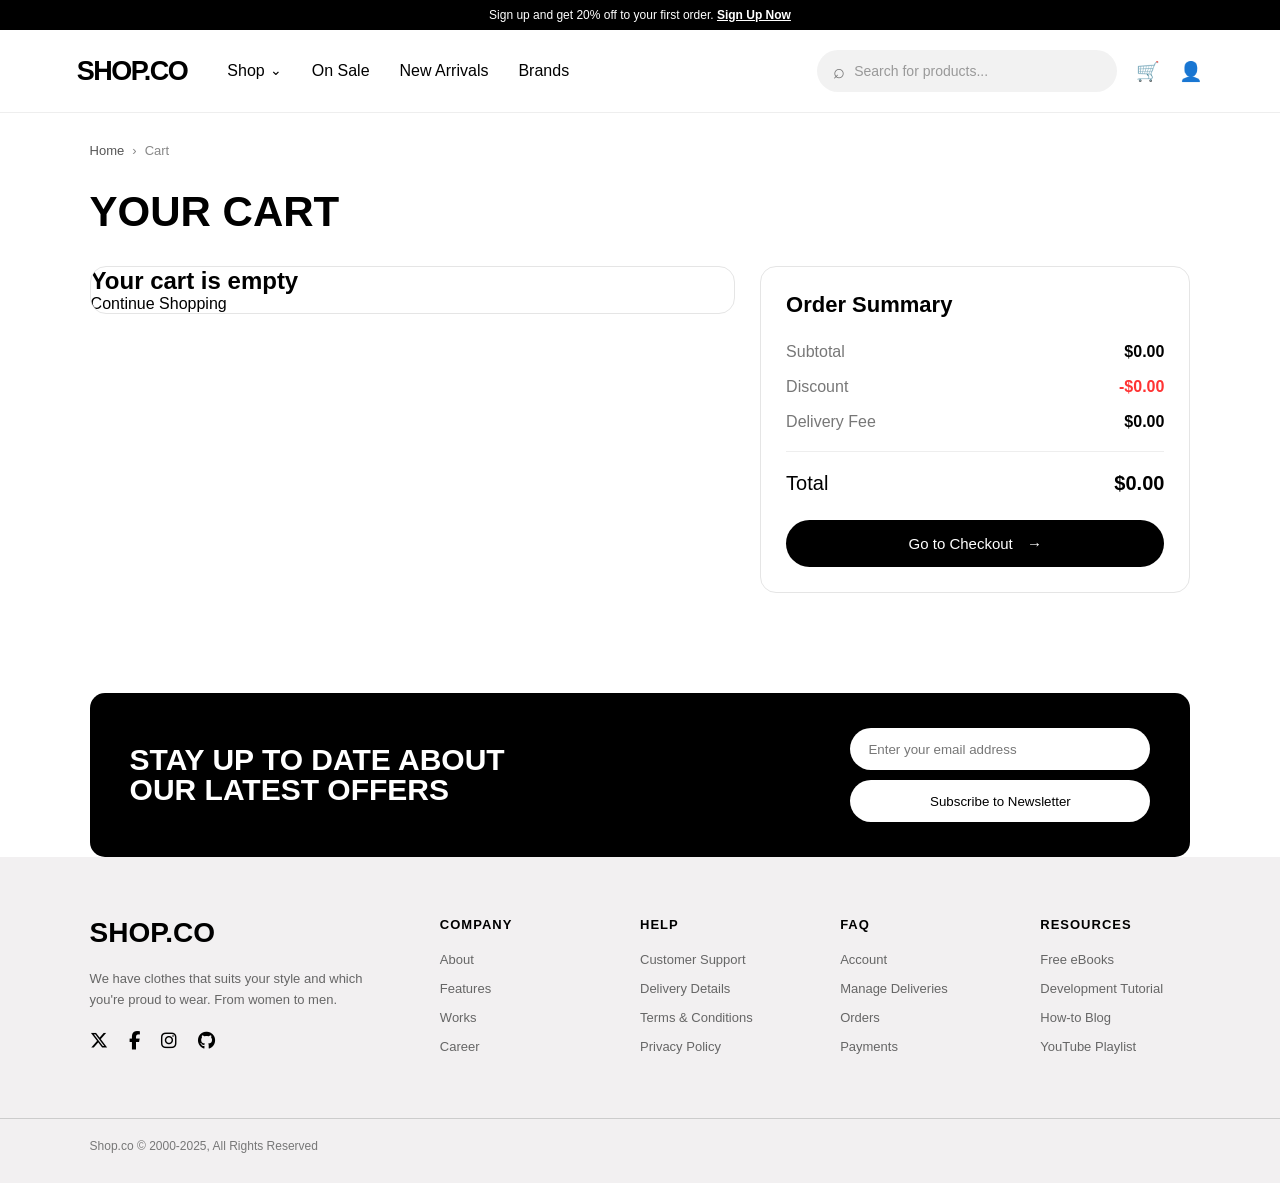
==== cart.html @ 35819efc "Initial commit" ====
<!DOCTYPE html>
<html lang="en">

<head>
    <meta charset="UTF-8">

    <meta
        name="viewport"
        content="width=device-width, initial-scale=1.0"
    >

    <title>Cart | SHOP.CO</title>

    <link
    rel="stylesheet"
    href="https://cdnjs.cloudflare.com/ajax/libs/font-awesome/6.5.2/css/all.min.css"
    >

    <link
        rel="stylesheet"
        href="css/style.css"
    >
</head>

<body>

    <!-- TOP ANNOUNCEMENT -->

    <div class="top-banner">
        Sign up and get 20% off to your first order.
        <a href="#">Sign Up Now</a>
    </div>

<!-- ================================
     NAVBAR
================================ -->

    <header class="navbar">

        <!-- LOGO -->
        <a href="index.html" class="logo">
            SHOP.CO
        </a>


        <!-- NAVIGATION -->
        <nav class="nav-links">

            <a href="#" class="shop-link">
                Shop
                <span class="dropdown-arrow">⌄</span>
            </a>

            <a href="#">
                On Sale
            </a>

            <a href="#new-arrivals">
                New Arrivals
            </a>

            <a href="#">
                Brands
            </a>

        </nav>


        <!-- RIGHT SIDE -->
        <div class="nav-actions">

            <!-- SEARCH -->
            <div class="search-box">

                <span class="search-icon">
                    ⌕
                </span>

                <input
                    type="text"
                    placeholder="Search for products..."
                >

            </div>


            <!-- CART -->
            <a
                href="cart.html"
                class="nav-icon"
                aria-label="Shopping Cart"
            >
                🛒
            </a>


            <!-- ACCOUNT -->
            <a
                href="#"
                class="nav-icon"
                aria-label="Account"
            >
                👤
            </a>

        </div>

    </header>

    <!-- MAIN CART -->

    <main class="cart-page">

        <!-- BREADCRUMB -->

        <div class="breadcrumb">
            <a href="index.html">Home</a>
            <span>›</span>
            <span>Cart</span>
        </div>


        <h1 class="cart-title">
            YOUR CART
        </h1>


        <div class="cart-layout">

            <!-- CART PRODUCTS -->

            <section
                id="cart-items"
                class="cart-items"
            >
            </section>


            <!-- ORDER SUMMARY -->

            <aside class="cart-summary">

                <h2>
                    Order Summary
                </h2>


                <div class="summary-row">

                    <span>
                        Subtotal
                    </span>

                    <strong id="subtotal">
                        $0
                    </strong>

                </div>


                <div class="summary-row discount-row">

                    <span>
                        Discount
                    </span>

                    <strong id="discount">
                        $0
                    </strong>

                </div>


                <div class="summary-row">

                    <span>
                        Delivery Fee
                    </span>

                    <strong id="delivery">
                        $15
                    </strong>

                </div>


                <hr>


                <div class="summary-total">

                    <span>
                        Total
                    </span>

                    <strong id="total">
                        $0
                    </strong>

                </div>


                


                <!-- CHECKOUT -->

                <button
                    id="checkout"
                    class="checkout-button"
                >
                    Go to Checkout
                    <span>→</span>
                </button>

            </aside>

        </div>

    </main>


    <!-- NEWSLETTER -->

    <section class="newsletter">

        <div class="newsletter-title">
            <h2>
                STAY UP TO DATE ABOUT
                <br>
                OUR LATEST OFFERS
            </h2>
        </div>


        <div class="newsletter-form">

            <input
                type="email"
                placeholder="Enter your email address"
            >

            <button>
                Subscribe to Newsletter
            </button>

        </div>

    </section>


    <!-- FOOTER -->

    <footer class="footer">

        <div class="footer-brand">

            <h2>
                SHOP.CO
            </h2>

            <p>
                We have clothes that suits your style
                and which you're proud to wear.
                From women to men.
            </p>

            <div class="social-icons">

                <a href="#" aria-label="Twitter">
                    <i class="fa-brands fa-x-twitter"></i>
                </a>

                <a href="#" aria-label="Facebook">
                    <i class="fa-brands fa-facebook-f"></i>
                </a>

                <a href="#" aria-label="Instagram">
                    <i class="fa-brands fa-instagram"></i>
                </a>

                <a href="#" aria-label="GitHub">
                    <i class="fa-brands fa-github"></i>
                </a>

            </div>

        </div>


        <div class="footer-column">

            <h3>
                COMPANY
            </h3>

            <a href="#">About</a>
            <a href="#">Features</a>
            <a href="#">Works</a>
            <a href="#">Career</a>

        </div>


        <div class="footer-column">

            <h3>
                HELP
            </h3>

            <a href="#">Customer Support</a>
            <a href="#">Delivery Details</a>
            <a href="#">Terms & Conditions</a>
            <a href="#">Privacy Policy</a>

        </div>


        <div class="footer-column">

            <h3>
                FAQ
            </h3>

            <a href="#">Account</a>
            <a href="#">Manage Deliveries</a>
            <a href="#">Orders</a>
            <a href="#">Payments</a>

        </div>


        <div class="footer-column">

            <h3>
                RESOURCES
            </h3>

            <a href="#">Free eBooks</a>
            <a href="#">Development Tutorial</a>
            <a href="#">How-to Blog</a>
            <a href="#">YouTube Playlist</a>

        </div>

    </footer>


    <div class="footer-bottom">

        <p>
            Shop.co © 2000-2025, All Rights Reserved
        </p>

    </div>


    <script src="js/cart.js"></script>

</body>

</html>
---- css/style.css ----
/* ========================================
   GLOBAL
======================================== */

* {
    margin: 0;
    padding: 0;
    box-sizing: border-box;
}

html {
    scroll-behavior: smooth;
}

body {
    font-family: Arial, Helvetica, sans-serif;
    color: #000;
    background: #fff;
}

a {
    color: inherit;
    text-decoration: none;
}

button,
input {
    font-family: inherit;
}

button {
    cursor: pointer;
}

img {
    max-width: 100%;
    display: block;
}


/* ========================================
   TOP BANNER
======================================== */

.top-banner {
    background: #000;
    color: #fff;
    text-align: center;
    padding: 8px 15px;
    font-size: 12px;
}

.top-banner a {
    color: #fff;
    text-decoration: underline;
    font-weight: bold;
}


/* ========================================
   NAVBAR
   Shared across all pages
======================================== */

.navbar {
    width: 100%;

    display: flex;
    align-items: center;

    padding: 20px 6%;

    background: #fff;
    border-bottom: 1px solid #eee;

    gap: 40px;
}


/* ========================================
   LOGO
======================================== */

.logo {
    flex-shrink: 0;

    color: #000;

    font-size: 27px;
    font-weight: 900;

    letter-spacing: -1.5px;

    white-space: nowrap;
}


/* ========================================
   NAVIGATION LINKS
======================================== */

.nav-links {
    display: flex;
    align-items: center;

    gap: 30px;

    white-space: nowrap;
}

.nav-links a {
    display: flex;
    align-items: center;

    gap: 5px;

    color: #000;

    font-size: 16px;
    font-weight: 400;

    transition: opacity 0.2s ease;
}

.nav-links a:hover {
    opacity: 0.6;
}


/* ========================================
   SHOP DROPDOWN ARROW
======================================== */

.dropdown-arrow {
    font-size: 14px;
    line-height: 1;

    position: relative;
    top: -1px;
}


/* ========================================
   NAVBAR RIGHT SIDE
======================================== */

.nav-actions {
    margin-left: auto;

    display: flex;
    align-items: center;

    gap: 18px;
}


/* ========================================
   SEARCH
======================================== */

.search-box {
    width: 300px;
    height: 42px;

    display: flex;
    align-items: center;

    gap: 9px;

    padding: 0 16px;

    background: #f2f2f2;

    border-radius: 25px;
}

.search-icon {
    flex-shrink: 0;

    color: #777;

    font-size: 20px;
}

.search-box input {
    width: 100%;

    border: none;
    outline: none;

    background: transparent;

    color: #000;

    font-size: 14px;
}

.search-box input::placeholder {
    color: #999;
}


/* ========================================
   NAVBAR ICONS
======================================== */

.nav-icon {
    width: 25px;
    height: 25px;

    display: flex;
    align-items: center;
    justify-content: center;

    color: #000;

    font-size: 19px;

    transition: opacity 0.2s ease;
}

.nav-icon:hover {
    opacity: 0.6;
}


/* ========================================
   HERO
======================================== */

.hero {
    display: grid;
    grid-template-columns: 1fr 1fr;

    min-height: 600px;

    background: #f2f0f1;

    overflow: hidden;
}

.hero-content {
    display: flex;
    flex-direction: column;
    justify-content: center;

    padding: 60px 8%;
}

.hero-content h1 {
    font-size: 64px;
    line-height: 0.95;

    font-weight: 900;

    letter-spacing: -2px;

    margin-bottom: 25px;

    max-width: 650px;
}

.hero-content p {
    max-width: 500px;

    color: #666;

    line-height: 1.6;

    font-size: 15px;

    margin-bottom: 30px;
}

.hero-button {
    display: inline-flex;
    align-items: center;
    justify-content: center;

    width: 210px;
    height: 50px;

    background: #000;
    color: #fff;

    border-radius: 30px;

    font-size: 14px;
    font-weight: 600;

    transition: 0.2s;
}

.hero-button:hover {
    transform: translateY(-2px);
    opacity: 0.85;
}

.hero-stats {
    display: flex;

    gap: 40px;

    margin-top: 45px;
}

.stat {
    display: flex;
    flex-direction: column;

    gap: 5px;
}

.stat strong {
    font-size: 28px;
    font-weight: 700;
}

.stat span {
    color: #666;

    font-size: 12px;

    line-height: 1.3;
}

.hero-image {
    display: flex;
    align-items: flex-end;
    justify-content: center;

    height: 100%;
}

.hero-image img {
    width: 100%;
    height: 100%;

    object-fit: cover;
    object-position: center;
}


/* ========================================
   BRANDS
======================================== */

.brands {
    display: flex;
    align-items: center;
    justify-content: space-between;

    gap: 30px;

    padding: 25px 7%;

    background: #000;
    color: #fff;
}

.brands h3 {
    font-size: 25px;

    font-weight: 800;

    letter-spacing: -0.5px;

    white-space: nowrap;
}


/* ========================================
   PRODUCTS
======================================== */

.products-section {
    padding: 70px 7%;
}

.products-section h2 {
    text-align: center;

    font-size: 38px;

    font-weight: 900;

    margin-bottom: 40px;
}

.products-container {
    display: grid;

    grid-template-columns: repeat(4, 1fr);

    gap: 20px;
}

.product-card {
    position: relative;

    display: flex;
    flex-direction: column;

    gap: 9px;

    cursor: pointer;
}

.product-card img {
    width: 100%;

    aspect-ratio: 1 / 1.15;

    object-fit: cover;

    border-radius: 12px;

    background: #f2f2f2;

    transition: transform 0.3s ease;
}

.product-card:hover img {
    transform: scale(1.03);
}

.product-card h3 {
    font-size: 16px;

    font-weight: 700;

    margin-top: 4px;

    line-height: 1.3;
}

.product-card p {
    color: #666;

    font-size: 13px;
}

.product-price {
    font-size: 17px;

    font-weight: 700;
}

.product-rating {
    color: #f5b301;

    font-size: 13px;
}

.rating {
    display: flex;
    align-items: center;

    gap: 6px;

    color: #ffc633;

    font-size: 14px;
}

.rating span {
    color: #555;

    font-size: 12px;
}

.price-container {
    display: flex;
    align-items: center;

    gap: 8px;

    margin-top: 2px;
}

.price {
    font-size: 20px;

    font-weight: 700;
}

.original-price {
    color: #999;

    font-size: 18px;

    font-weight: 500;

    text-decoration: line-through;
}

.discount {
    display: inline-flex;
    align-items: center;
    justify-content: center;

    padding: 5px 10px;

    border-radius: 20px;

    background: #ffe5e5;

    color: #ff3333;

    font-size: 11px;

    font-weight: 500;

    white-space: nowrap;
}


/* ========================================
   VIEW ALL
======================================== */

.view-all-button {
    display: block;

    width: fit-content;

    margin: 40px auto 0;

    padding: 13px 45px;

    border: 1px solid #ddd;

    border-radius: 30px;

    background: #fff;

    color: #000;

    transition: 0.2s;
}

.view-all-button:hover {
    background: #000;
    color: #fff;
}


/* ========================================
   DRESS STYLE
======================================== */

.dress-style-section {
    margin: 20px 7% 70px;

    padding: 60px 6%;

    background: #f2f0f1;

    border-radius: 20px;
}

.dress-style-section h2 {
    text-align: center;

    font-size: 38px;

    font-weight: 900;

    margin-bottom: 40px;
}

.dress-style-grid {
    display: grid;

    grid-template-columns: 1fr 1.5fr;

    grid-template-rows: 220px 220px;

    gap: 20px;
}

.dress-card {
    position: relative;

    overflow: hidden;

    border-radius: 15px;

    background: #fff;
}

.dress-card h3 {
    position: absolute;

    top: 25px;
    left: 30px;

    z-index: 2;

    font-size: 25px;

    font-weight: 700;
}

.dress-placeholder {
    width: 100%;
    height: 100%;

    display: flex;
    align-items: center;
    justify-content: center;

    background: #ddd;

    color: #888;

    font-size: 12px;

    letter-spacing: 2px;
}

.dress-card:nth-child(1) {
    grid-column: 1;
    grid-row: 1;
}

.dress-card:nth-child(2) {
    grid-column: 2;
    grid-row: 1;
}

.dress-card:nth-child(3) {
    grid-column: 2;
    grid-row: 2;
}

.dress-card:nth-child(4) {
    grid-column: 1;
    grid-row: 2;
}


/* ========================================
   REVIEWS
======================================== */

.reviews-section {
    padding: 60px 7%;
}

.reviews-section h2 {
    font-size: 38px;

    font-weight: 900;

    margin-bottom: 35px;
}

.reviews-container {
    display: grid;

    grid-template-columns: repeat(3, 1fr);

    gap: 20px;
}

.review-card {
    min-height: 220px;

    padding: 28px;

    border: 1px solid #ddd;

    border-radius: 16px;

    background: #fff;

    display: flex;
    flex-direction: column;
}

.review-stars {
    color: #ffc633;

    font-size: 17px;

    letter-spacing: 2px;

    margin-bottom: 18px;
}

.review-card h3 {
    font-size: 16px;

    font-weight: 700;

    margin-bottom: 12px;
}

.review-card p {
    color: #666;

    font-size: 14px;

    line-height: 1.6;
}


/* ========================================
   NEWSLETTER
======================================== */

.newsletter {
    margin: 30px 7% 0;

    padding: 35px 40px;

    display: flex;
    align-items: center;
    justify-content: space-between;

    gap: 30px;

    background: #000;
    color: #fff;

    border-radius: 15px;

    position: relative;

    z-index: 2;
}

.newsletter h2 {
    font-size: 30px;

    line-height: 1;

    font-weight: 900;

    max-width: 550px;
}

.newsletter-form {
    display: flex;
    flex-direction: column;

    gap: 10px;

    width: 300px;

    flex-shrink: 0;
}

.newsletter-form input {
    width: 100%;
    height: 42px;

    border: none;
    outline: none;

    border-radius: 25px;

    padding: 13px 18px;

    background: #fff;
    color: #000;
}

.newsletter-form input::placeholder {
    color: #777;
}

.newsletter-form button {
    width: 100%;
    height: 42px;

    border: none;

    border-radius: 25px;

    padding: 13px 18px;

    background: #fff;
    color: #000;

    transition: 0.2s;
}

.newsletter-form button:hover {
    background: #ddd;
}


/* ========================================
   FOOTER
======================================== */

.footer {
    display: grid;

    grid-template-columns: 2fr repeat(4, 1fr);

    gap: 50px;

    background: #f2f0f1;

    padding: 60px 7% 50px;

    margin-top: 0;
}


/* ========================================
   FOOTER BRAND
======================================== */

.footer-brand h2 {
    font-size: 28px;

    font-weight: 900;

    margin-bottom: 20px;
}

.footer-brand p {
    max-width: 280px;

    color: #666;

    font-size: 13px;

    line-height: 1.6;

    margin-bottom: 20px;
}


/* ========================================
   SOCIAL ICONS
======================================== */

.social-icons {
    font-size: 18px;

    letter-spacing: 8px;
}


/* ========================================
   FOOTER COLUMNS
======================================== */

.footer-column h3 {
    font-size: 13px;

    font-weight: 600;

    letter-spacing: 1px;

    margin-bottom: 20px;
}

.footer-column a {
    display: block;

    width: fit-content;

    margin-bottom: 14px;

    color: #666;

    font-size: 13px;

    transition: color 0.2s ease;
}

.footer-column a:hover {
    color: #000;
}


/* ========================================
   FOOTER BOTTOM
======================================== */

.footer-bottom {
    display: flex;
    align-items: center;
    justify-content: space-between;

    background: #f2f0f1;

    padding: 20px 7% 30px;

    border-top: 1px solid #ccc;
}

.footer-bottom p {
    color: #777;

    font-size: 12px;
}


/* ========================================
   CART PAGE
======================================== */

.cart-page {
    padding: 30px 7% 70px;
}

.breadcrumb {
    display: flex;
    align-items: center;

    gap: 8px;

    color: #888;

    font-size: 13px;

    margin-bottom: 30px;
}

.breadcrumb a {
    color: #555;
}

.cart-title {
    font-size: 42px;

    font-weight: 900;

    margin-bottom: 30px;
}

.cart-layout {
    display: grid;

    grid-template-columns: 1.5fr 1fr;

    gap: 25px;

    align-items: start;
}


/* ========================================
   CART ITEMS
======================================== */

.cart-items {
    display: flex;
    flex-direction: column;

    border: 1px solid #e5e5e5;

    border-radius: 16px;

    overflow: hidden;
}

.cart-item {
    display: flex;
    align-items: center;

    gap: 20px;

    padding: 20px;

    border-bottom: 1px solid #eee;
}

.cart-item:last-child {
    border-bottom: none;
}

.cart-item img {
    width: 125px;
    height: 140px;

    object-fit: cover;

    border-radius: 10px;

    background: #f2f2f2;
}

.cart-item-info {
    flex: 1;
}

.cart-item-info h3 {
    font-size: 16px;

    margin-bottom: 8px;
}

.cart-item-info p {
    color: #777;

    font-size: 12px;

    margin: 4px 0;
}

.cart-item-info strong {
    display: block;

    font-size: 18px;

    margin-top: 10px;
}


/* ========================================
   CART ACTIONS
======================================== */

.cart-item-actions {
    display: flex;
    flex-direction: column;

    align-items: flex-end;
    justify-content: space-between;

    height: 120px;
}

.cart-item-actions .quantity-controls {
    display: flex;
    align-items: center;

    gap: 14px;

    background: #f2f2f2;

    padding: 7px 12px;

    border-radius: 25px;
}

.cart-item-actions .quantity-controls button {
    border: none;

    background: transparent;

    font-size: 18px;

    width: 20px;
}

.remove-item {
    border: none;

    background: transparent;

    color: #ff3333;

    font-size: 16px;
}


/* ========================================
   ORDER SUMMARY
======================================== */

.cart-summary {
    border: 1px solid #e5e5e5;

    border-radius: 16px;

    padding: 25px;
}

.cart-summary h2 {
    font-size: 22px;

    margin-bottom: 25px;
}

.summary-row {
    display: flex;
    justify-content: space-between;
    align-items: center;

    margin: 17px 0;

    color: #777;
}

.summary-row strong {
    color: #000;
}

.discount-row strong {
    color: #ff3333;
}

.cart-summary hr {
    border: none;

    border-top: 1px solid #eee;

    margin: 20px 0;
}

.summary-total {
    display: flex;
    justify-content: space-between;

    font-size: 20px;

    margin-bottom: 25px;
}

.checkout-button {
    width: 100%;

    border: none;

    background: #000;
    color: #fff;

    padding: 15px;

    border-radius: 30px;

    font-size: 15px;
}

.checkout-button span {
    margin-left: 10px;
}


/* ========================================
   PRODUCT DETAILS PAGE
======================================== */

.product-page {
    padding: 30px 7% 70px;
}


/* ========================================
   PRODUCT LAYOUT
======================================== */

#product-details {
    display: grid;

    grid-template-columns: 1.1fr 1fr;

    gap: 50px;

    align-items: start;

    max-width: 1300px;

    margin: auto;
}


/* ========================================
   PRODUCT GALLERY
======================================== */

.product-gallery {
    display: grid;

    grid-template-columns: 90px 1fr;

    gap: 15px;
}

.thumbnail-container {
    display: flex;
    flex-direction: column;

    gap: 12px;
}

.product-thumbnail {
    width: 90px;
    height: 90px;

    object-fit: cover;

    border-radius: 10px;

    border: 1px solid #ddd;

    background: #f2f2f2;

    cursor: pointer;

    transition: 0.2s ease;
}

.product-thumbnail:hover {
    border-color: #000;
}

.product-thumbnail.active {
    border: 2px solid #000;
}

.main-product-image {
    width: 100%;
    height: 500px;

    overflow: hidden;

    border-radius: 15px;

    background: #f2f2f2;
}

.main-product-image img {
    width: 100%;
    height: 100%;

    object-fit: cover;
}


/* ========================================
   PRODUCT INFORMATION
======================================== */

.product-info h1 {
    font-size: 38px;

    line-height: 1.1;

    font-weight: 900;

    margin-bottom: 12px;
}

.product-info .product-rating {
    display: flex;
    align-items: center;

    gap: 8px;

    margin-bottom: 15px;

    color: #555;

    font-size: 14px;
}

.product-info .product-rating .stars {
    color: #ffc633;

    letter-spacing: 2px;
}


/* ========================================
   PRODUCT PRICE
======================================== */

.product-price-container {
    display: flex;
    align-items: center;

    gap: 10px;

    margin-bottom: 20px;
}

.product-price-container .product-price {
    font-size: 28px;

    font-weight: 700;

    margin: 0;
}

.product-price-container .original-price {
    color: #999;

    font-size: 22px;

    font-weight: 500;

    text-decoration: line-through;
}

.product-price-container .discount {
    display: inline-flex;
    align-items: center;
    justify-content: center;

    padding: 5px 10px;

    border-radius: 20px;

    background: #ffe5e5;

    color: #ff3333;

    font-size: 11px;

    font-weight: 500;
}


/* ========================================
   PRODUCT DESCRIPTION
======================================== */

.product-info .product-description {
    color: #666;

    font-size: 14px;

    line-height: 1.6;

    padding-bottom: 20px;

    margin-bottom: 0;

    border-bottom: 1px solid #ddd;
}


/* ========================================
   PRODUCT OPTIONS
======================================== */

.product-option {
    padding: 18px 0;

    margin-bottom: 0;

    border-bottom: 1px solid #ddd;
}

.product-option h3 {
    font-size: 14px;

    font-weight: 500;

    margin-bottom: 12px;
}


/* ========================================
   COLORS
======================================== */

.color-options {
    display: flex;

    gap: 10px;

    flex-wrap: wrap;
}

.color-button {
    width: 35px;
    height: 35px;

    border-radius: 50%;

    border: 2px solid transparent;

    cursor: pointer;

    transition: 0.2s ease;
}

.color-button:hover {
    transform: scale(1.05);
}

.color-button.selected {
    outline: 2px solid #000;

    outline-offset: 3px;

    border: 2px solid #fff;
}


/* ========================================
   SIZES
======================================== */

.size-options {
    display: flex;

    gap: 10px;

    flex-wrap: wrap;
}

.size-button {
    min-width: 60px;

    padding: 11px 18px;

    border: none;

    border-radius: 25px;

    background: #f2f2f2;

    color: #555;

    cursor: pointer;

    font-size: 13px;

    transition: 0.2s ease;
}

.size-button:hover {
    background: #ddd;
}

.size-button.selected {
    background: #000;

    color: #fff;

    border-color: #000;
}


/* ========================================
   PRODUCT ACTIONS
======================================== */

.product-actions {
    display: flex;
    align-items: center;

    gap: 15px;

    margin-top: 25px;
}

.product-actions .quantity-controls {
    display: flex;
    align-items: center;
    justify-content: space-between;

    width: 130px;
    height: 50px;

    padding: 0 15px;

    border-radius: 30px;

    background: #f2f2f2;

    gap: 0;
}

.product-actions .quantity-controls button {
    width: auto;
    height: auto;

    border: none;

    background: transparent;

    font-size: 20px;

    cursor: pointer;
}

.product-actions .quantity-controls span {
    font-size: 14px;

    font-weight: 600;
}

.product-actions .add-to-cart {
    flex: 1;

    width: auto;
    height: 50px;

    padding: 0;

    border: none;

    border-radius: 30px;

    background: #000;
    color: #fff;

    font-size: 14px;

    font-weight: 600;

    cursor: pointer;

    transition: 0.2s ease;
}

.product-actions .add-to-cart:hover {
    opacity: 0.85;

    transform: translateY(-1px);
}


/* ========================================
   PRODUCT TABS
======================================== */

.product-tabs {
    grid-column: 1 / -1;

    width: 100%;

    margin-top: 50px;
}

.tabs-header {
    display: grid;

    grid-template-columns: repeat(3, 1fr);

    border-bottom: 1px solid #ddd;
}

.tab-button {
    border: none;

    background: transparent;

    padding: 18px 10px;

    color: #777;

    font-size: 14px;

    cursor: pointer;

    position: relative;
}

.tab-button.active {
    color: #000;

    font-weight: 600;
}

.tab-button.active::after {
    content: "";

    position: absolute;

    bottom: -1px;
    left: 0;

    width: 100%;
    height: 2px;

    background: #000;
}

.tab-content {
    padding: 30px 0;
}

.tab-panel {
    display: none;
}

.tab-panel.active {
    display: block;
}


/* ========================================
   REVIEW SUMMARY
======================================== */

.review-summary {
    display: flex;
    align-items: center;

    gap: 25px;

    padding: 20px 0;
}

.review-rating {
    display: flex;
    align-items: baseline;
}

.big-rating {
    font-size: 48px;

    font-weight: 800;

    color: #000;
}

.out-of {
    color: #777;

    font-size: 18px;

    margin-left: 3px;
}

.review-summary .review-stars {
    color: #ffc633;

    font-size: 22px;

    letter-spacing: 3px;
}

.review-summary p {
    margin: 0;

    color: #777;

    font-size: 13px;
}


/* ========================================
   FAQ
======================================== */

.faq-item {
    padding: 20px 0;

    border-bottom: 1px solid #eee;
}

.faq-item:first-of-type {
    border-top: 1px solid #eee;
}

.faq-item h3 {
    font-size: 16px;

    font-weight: 600;

    margin-bottom: 10px;
}

.faq-item p {
    color: #666;

    font-size: 14px;

    line-height: 1.6;

    margin: 0;
}


/* ========================================
   RELATED PRODUCTS
======================================== */

.related-products {
    grid-column: 1 / -1;

    margin-top: 60px;

    padding-top: 50px;

    border-top: 1px solid #eee;
}

.related-products h2 {
    text-align: center;

    font-size: 36px;

    font-weight: 900;

    margin-bottom: 40px;
}

.related-products .products-container {
    display: grid;

    grid-template-columns: repeat(4, 1fr);

    gap: 20px;
}


/* ========================================
   PRODUCT ERROR
======================================== */

.product-not-found,
.product-error {
    grid-column: 1 / -1;

    text-align: center;

    padding: 80px 20px;
}

.product-not-found h2,
.product-error h2 {
    font-size: 28px;

    margin-bottom: 15px;
}

.product-not-found a,
.product-error a {
    display: inline-block;

    margin-top: 15px;

    padding: 12px 25px;

    border-radius: 25px;

    background: #000;

    color: #fff;

    font-size: 14px;
}


/* ========================================
   RESPONSIVE
======================================== */


/* ========================================
   TABLET
======================================== */

@media (max-width: 1000px) {

    /* NAVBAR */

    .navbar {
        gap: 20px;
    }

    .nav-links {
        gap: 18px;
    }

    .search-box {
        width: 220px;
    }


    /* HERO */

    .hero-content h1 {
        font-size: 48px;
    }


    /* PRODUCTS */

    .products-container,
    .related-products .products-container {
        grid-template-columns: repeat(2, 1fr);
    }


    /* FOOTER */

    .footer {
        grid-template-columns: 2fr repeat(2, 1fr);
    }


    /* NEWSLETTER */

    .newsletter {
        flex-direction: column;

        align-items: flex-start;
    }

    .newsletter-form {
        width: 100%;

        max-width: 400px;
    }
}


/* ========================================
   MOBILE
======================================== */

@media (max-width: 700px) {

    /* NAVBAR */

    .navbar {
        flex-wrap: wrap;

        padding: 15px 5%;
    }

    .nav-links {
        order: 3;

        width: 100%;

        justify-content: center;

        gap: 20px;
    }

    .nav-actions {
        margin-left: auto;
    }

    .search-box {
        display: none;
    }


    /* HERO */

    .hero {
        grid-template-columns: 1fr;
    }

    .hero-image {
        min-height: 400px;
    }

    .hero-content {
        padding: 50px 7%;
    }

    .hero-content h1 {
        font-size: 44px;
    }


    /* BRANDS */

    .brands {
        flex-wrap: wrap;

        justify-content: center;
    }


    /* PRODUCTS */

    .products-container,
    .related-products .products-container {
        grid-template-columns: 1fr 1fr;
    }


    /* CART */

    .cart-layout {
        grid-template-columns: 1fr;
    }


    /* PRODUCT */

    #product-details {
        grid-template-columns: 1fr;
    }

    .product-gallery {
        grid-template-columns: 70px 1fr;
    }

    .product-thumbnail {
        width: 70px;
        height: 70px;
    }

    .main-product-image {
        height: 450px;
    }


    /* FOOTER */

    .footer {
        grid-template-columns: 1fr 1fr;

        gap: 35px;
    }


    /* NEWSLETTER */

    .newsletter {
        margin-left: 5%;
        margin-right: 5%;

        padding: 30px;
    }

    .newsletter h2 {
        font-size: 25px;
    }


    /* FOOTER BOTTOM */

    .footer-bottom {
        flex-direction: column;

        align-items: flex-start;

        gap: 15px;
    }
}


/* ========================================
   SMALL MOBILE
======================================== */

@media (max-width: 500px) {

    /* PRODUCTS */

    .products-container,
    .related-products .products-container {
        grid-template-columns: 1fr;
    }


    /* HERO */

    .hero-content h1 {
        font-size: 38px;
    }

    .hero-stats {
        gap: 20px;
    }


    /* DRESS STYLE */

    .dress-style-grid {
        grid-template-columns: 1fr;

        grid-template-rows: repeat(4, 200px);
    }

    .dress-card:nth-child(1),
    .dress-card:nth-child(2),
    .dress-card:nth-child(3),
    .dress-card:nth-child(4) {
        grid-column: 1;
    }

    .dress-card:nth-child(1) {
        grid-row: 1;
    }

    .dress-card:nth-child(2) {
        grid-row: 2;
    }

    .dress-card:nth-child(3) {
        grid-row: 3;
    }

    .dress-card:nth-child(4) {
        grid-row: 4;
    }


    /* FOOTER */

    .footer {
        grid-template-columns: 1fr;
    }


    /* NEWSLETTER */

    .newsletter {
        margin-left: 4%;
        margin-right: 4%;
    }


    /* PRODUCT ACTIONS */

    .product-actions {
        flex-direction: column;

        align-items: stretch;
    }

    .product-actions .quantity-controls {
        width: 100%;
    }
}
/* ========================================
   DRESS STYLE SECTION
======================================== */

.dress-style-section {
    width: 90%;
    max-width: 1200px;
    margin: 80px auto;
    padding: 60px 48px;
    background-color: #f0f0f0;
    border-radius: 30px;
    box-sizing: border-box;
}


/* ========================================
   TITLE
======================================== */

.dress-style-section h2 {
    text-align: center;
    font-size: 36px;
    font-weight: 900;
    margin: 0 0 45px;
}


/* ========================================
   GRID
======================================== */

.dress-style-grid {
    display: grid;

    grid-template-columns: 1fr 1.7fr;

    grid-template-rows: 225px 225px;

    grid-template-areas:
        "casual formal"
        "party gym";

    gap: 16px;
}


/* ========================================
   CARDS
======================================== */

.dress-card {
    position: relative;

    display: block;

    overflow: hidden;

    border-radius: 18px;

    text-decoration: none;

    color: #000;

    background-color: #fff;
}


/* ========================================
   CARD POSITIONS
======================================== */

.dress-card:nth-child(1) {
    grid-area: casual;
}

.dress-card:nth-child(2) {
    grid-area: formal;
}

.dress-card:nth-child(3) {
    grid-area: party;
}

.dress-card:nth-child(4) {
    grid-area: gym;
}


/* ========================================
   IMAGES
======================================== */

.dress-card img {
    width: 100%;
    height: 100%;

    object-fit: cover;

    display: block;

    transition: transform 0.4s ease;
}


/* ========================================
   HOVER EFFECT
======================================== */

.dress-card:hover img {
    transform: scale(1.05);
}


/* ========================================
   TITLES
======================================== */

.dress-card h3 {
    position: absolute;

    top: 22px;
    left: 28px;

    margin: 0;

    font-size: 28px;
    font-weight: 700;

    z-index: 2;
}


/* ========================================
   CATEGORY PAGE
======================================== */

.category-page {
    padding: 40px 7%;
    min-height: 600px;
}


.category-title {
    font-size: 40px;
    font-weight: 800;
    text-transform: uppercase;
    margin: 30px 0 40px;
}


.category-products {
    display: grid;
    grid-template-columns: repeat(3, 1fr);
    gap: 30px;
}


.category-products .product-card {
    cursor: pointer;
}


.empty-category {
    grid-column: 1 / -1;
    text-align: center;
    padding: 80px 20px;
}


.empty-category h2 {
    font-size: 30px;
    margin-bottom: 15px;
}


.empty-category p {
    margin-bottom: 30px;
}


@media (max-width: 900px) {

    .category-products {
        grid-template-columns: repeat(2, 1fr);
    }

}


@media (max-width: 600px) {

    .category-products {
        grid-template-columns: 1fr;
    }

    .category-title {
        font-size: 30px;
    }

}
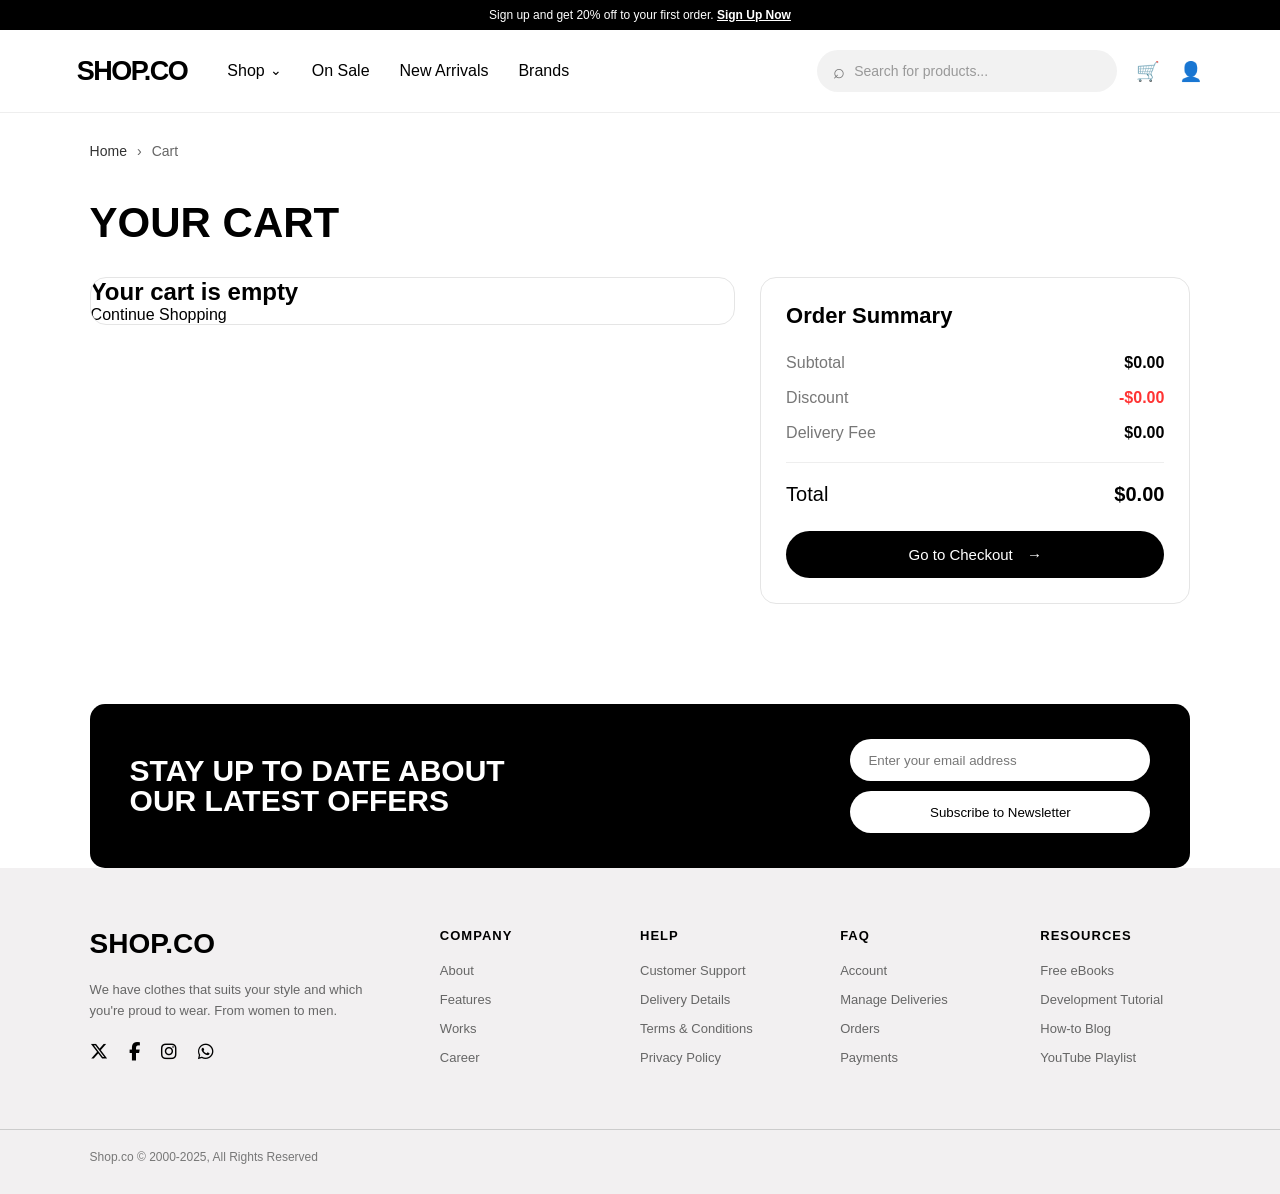
==== commit 6336473e: "add" ====
--- a/cart.html
+++ b/cart.html
@@ -28,7 +28,7 @@
 
     <div class="top-banner">
         Sign up and get 20% off to your first order.
-        <a href="#">Sign Up Now</a>
+        <a href="signup.html">Sign Up Now</a>
     </div>
 
 <!-- ================================
@@ -46,10 +46,49 @@
         <!-- NAVIGATION -->
         <nav class="nav-links">
 
-            <a href="#" class="shop-link">
-                Shop
-                <span class="dropdown-arrow">⌄</span>
-            </a>
+            <!-- SHOP DROPDOWN -->
+            <div class="shop-dropdown">
+
+                    <button
+                        type="button"
+                        class="shop-link"
+                        id="shop-dropdown-button"
+                    >
+                        Shop
+                        <span class="dropdown-arrow">⌄</span>
+                    </button>
+
+
+                    <div
+                        class="dropdown-menu"
+                        id="shop-dropdown-menu"
+                    >
+
+                        <a href="category.html?category=Casual">
+                            Casual
+                        </a>
+
+                        <a href="category.html?category=Formal">
+                            Formal
+                        </a>
+
+                        <a href="category.html?category=Party">
+                            Party
+                        </a>
+
+                        <a href="category.html?category=Gym">
+                            Gym
+                        </a>
+
+                        <div class="dropdown-divider"></div>
+
+                        <a href="products.html">
+                            View All Products
+                        </a>
+
+                    </div>
+
+            </div>
 
             <a href="#">
                 On Sale
@@ -96,7 +135,7 @@
 
             <!-- ACCOUNT -->
             <a
-                href="#"
+                href="signin.html"
                 class="nav-icon"
                 aria-label="Account"
             >
@@ -279,8 +318,8 @@
                     <i class="fa-brands fa-instagram"></i>
                 </a>
 
-                <a href="#" aria-label="GitHub">
-                    <i class="fa-brands fa-github"></i>
+                <a href="#" aria-label="WhatsApp">
+                    <i class="fa-brands fa-whatsapp"></i>
                 </a>
 
             </div>
--- a/css/style.css
+++ b/css/style.css
@@ -2216,4 +2216,791 @@
         font-size: 30px;
     }
 
+}
+
+/* ========================================
+   SHOP DROPDOWN
+======================================== */
+
+.shop-dropdown {
+    position: relative;
+    display: inline-block;
+}
+
+
+/* SHOP BUTTON */
+
+.shop-link {
+    background: none;
+    border: none;
+
+    font-family: inherit;
+    font-size: inherit;
+
+    color: #000;
+
+    cursor: pointer;
+
+    padding: 0;
+
+    display: flex;
+    align-items: center;
+    gap: 5px;
+}
+
+
+/* ARROW */
+
+.dropdown-arrow {
+    display: inline-block;
+
+    transition: transform 0.2s ease;
+}
+
+
+/* DROPDOWN */
+
+.dropdown-menu {
+    position: absolute;
+
+    top: calc(100% + 15px);
+    left: 50%;
+
+    width: 190px;
+
+    padding: 8px;
+
+    background: white;
+
+    border: 1px solid #e5e5e5;
+
+    border-radius: 12px;
+
+    box-shadow:
+        0 10px 30px rgba(0, 0, 0, 0.12);
+
+    z-index: 9999;
+
+    opacity: 0;
+    visibility: hidden;
+
+    transform:
+        translateX(-50%)
+        translateY(-10px);
+
+    transition:
+        opacity 0.2s ease,
+        transform 0.2s ease,
+        visibility 0.2s ease;
+}
+
+
+/* OPEN */
+
+.dropdown-menu.show {
+    opacity: 1;
+
+    visibility: visible;
+
+    transform:
+        translateX(-50%)
+        translateY(0);
+}
+
+
+/* LINKS */
+
+.dropdown-menu a {
+    display: block;
+
+    padding: 11px 14px;
+
+    color: #000;
+
+    text-decoration: none;
+
+    border-radius: 8px;
+
+    font-size: 15px;
+
+    transition:
+        background 0.2s ease;
+}
+
+
+.dropdown-menu a:hover {
+    background: #f2f2f2;
+}
+
+
+/* DIVIDER */
+
+.dropdown-divider {
+    height: 1px;
+
+    background: #e5e5e5;
+
+    margin: 6px 4px;
+}
+
+
+/* ROTATE ARROW */
+
+.shop-dropdown.open
+.dropdown-arrow {
+    transform: rotate(180deg);
+}
+
+
+/* ========================================
+   SIGN IN PAGE
+======================================== */
+
+.signin-page {
+
+    min-height: 650px;
+
+    display: flex;
+
+    justify-content: center;
+
+    align-items: center;
+
+    padding: 60px 20px;
+
+    background: #f7f7f7;
+
+}
+
+
+.signin-container {
+
+    width: 100%;
+
+    max-width: 450px;
+
+}
+
+
+.signin-card {
+
+    background: white;
+
+    padding: 40px;
+
+    border-radius: 20px;
+
+    box-shadow:
+        0 10px 30px rgba(0, 0, 0, 0.08);
+
+}
+
+
+.signin-card h1 {
+
+    font-size: 28px;
+
+    margin-bottom: 30px;
+
+    text-align: center;
+
+    font-weight: 700;
+
+}
+
+
+.signin-field {
+
+    margin-bottom: 20px;
+
+}
+
+
+.signin-field label {
+
+    display: block;
+
+    margin-bottom: 8px;
+
+    font-size: 14px;
+
+    font-weight: 600;
+
+}
+
+
+.signin-field input {
+
+    width: 100%;
+
+    padding: 13px 15px;
+
+    border: 1px solid #d0d0d0;
+
+    border-radius: 8px;
+
+    font-size: 15px;
+
+    outline: none;
+
+    box-sizing: border-box;
+
+}
+
+
+.signin-field input:focus {
+
+    border-color: #000;
+
+}
+
+
+.signin-options {
+
+    display: flex;
+
+    justify-content: space-between;
+
+    align-items: center;
+
+    margin-bottom: 25px;
+
+    font-size: 13px;
+
+}
+
+
+.remember-me {
+
+    display: flex;
+
+    align-items: center;
+
+    gap: 7px;
+
+}
+
+
+.signin-options a {
+
+    color: #000;
+
+    text-decoration: none;
+
+    font-weight: 600;
+
+}
+
+
+.signin-options a:hover {
+
+    text-decoration: underline;
+
+}
+
+
+.signin-button {
+
+    width: 100%;
+
+    padding: 14px;
+
+    border: none;
+
+    border-radius: 8px;
+
+    background: #000;
+
+    color: white;
+
+    font-size: 15px;
+
+    font-weight: 600;
+
+    cursor: pointer;
+
+}
+
+
+.signin-button:hover {
+
+    background: #333;
+
+}
+
+
+.signup-text {
+
+    text-align: center;
+
+    margin-top: 25px;
+
+    font-size: 14px;
+
+    color: #666;
+
+}
+
+
+.signup-text a {
+
+    color: #000;
+
+    font-weight: 600;
+
+    text-decoration: none;
+
+}
+
+
+.signup-text a:hover {
+
+    text-decoration: underline;
+
+}
+/* ========================================
+   AUTH / SIGN UP PAGE
+======================================== */
+
+.auth-page {
+    min-height: 70vh;
+
+    display: flex;
+    justify-content: center;
+    align-items: center;
+
+    padding: 60px 20px;
+
+    background-color: #f5f5f5;
+}
+
+
+/* ========================================
+   AUTH CONTAINER
+======================================== */
+
+.auth-container {
+    width: 100%;
+    max-width: 500px;
+}
+
+
+/* ========================================
+   AUTH CARD
+======================================== */
+
+.auth-card {
+    width: 100%;
+
+    box-sizing: border-box;
+
+    background-color: #ffffff;
+
+    padding: 40px;
+
+    border-radius: 16px;
+
+    box-shadow:
+        0 8px 25px rgba(0, 0, 0, 0.08);
+}
+
+
+/* ========================================
+   AUTH LOGO
+======================================== */
+
+.auth-logo {
+    text-align: center;
+
+    margin-bottom: 25px;
+}
+
+
+.auth-logo a {
+    color: #000000;
+
+    font-size: 28px;
+
+    font-weight: 800;
+
+    text-decoration: none;
+
+    letter-spacing: -1px;
+}
+
+
+/* ========================================
+   TITLE
+======================================== */
+
+.auth-card h1 {
+    margin: 0;
+
+    text-align: center;
+
+    font-size: 30px;
+
+    font-weight: 700;
+
+    color: #000000;
+}
+
+
+/* ========================================
+   SUBTITLE
+======================================== */
+
+.auth-subtitle {
+    margin: 10px 0 30px;
+
+    text-align: center;
+
+    font-size: 14px;
+
+    color: #777777;
+}
+
+
+/* ========================================
+   FORM
+======================================== */
+
+#signup-form {
+    display: flex;
+
+    flex-direction: column;
+
+    gap: 20px;
+}
+
+
+/* ========================================
+   FIELD
+======================================== */
+
+.auth-field {
+    display: flex;
+
+    flex-direction: column;
+
+    gap: 8px;
+}
+
+
+/* ========================================
+   LABEL
+======================================== */
+
+.auth-field label {
+    font-size: 14px;
+
+    font-weight: 600;
+
+    color: #222222;
+}
+
+
+/* ========================================
+   INPUT
+======================================== */
+
+.auth-field input {
+    width: 100%;
+
+    box-sizing: border-box;
+
+    padding: 14px 16px;
+
+    border: 1px solid #d6d6d6;
+
+    border-radius: 8px;
+
+    background-color: #f9f9f9;
+
+    color: #000000;
+
+    font-size: 15px;
+
+    outline: none;
+
+    transition: 0.2s ease;
+}
+
+
+/* INPUT PLACEHOLDER */
+
+.auth-field input::placeholder {
+    color: #999999;
+}
+
+
+/* INPUT FOCUS */
+
+.auth-field input:focus {
+    background-color: #ffffff;
+
+    border-color: #000000;
+
+    box-shadow:
+        0 0 0 2px rgba(0, 0, 0, 0.08);
+}
+
+
+/* ========================================
+   ERROR MESSAGE
+======================================== */
+
+.auth-error {
+    margin: -5px 0 0;
+
+    color: #e53935;
+
+    font-size: 14px;
+
+    text-align: center;
+}
+
+
+/* ========================================
+   SUCCESS MESSAGE
+======================================== */
+
+.auth-success {
+    margin: -5px 0 0;
+
+    color: #16803c;
+
+    font-size: 14px;
+
+    text-align: center;
+}
+
+
+/* ========================================
+   SIGN UP BUTTON
+======================================== */
+
+.auth-button {
+    width: 100%;
+
+    padding: 15px;
+
+    border: none;
+
+    border-radius: 8px;
+
+    background-color: #000000;
+
+    color: #ffffff;
+
+    font-size: 15px;
+
+    font-weight: 600;
+
+    cursor: pointer;
+
+    transition: 0.2s ease;
+}
+
+
+.auth-button:hover {
+    background-color: #333333;
+
+    transform: translateY(-1px);
+}
+
+
+.auth-button:active {
+    transform: translateY(0);
+}
+
+
+/* ========================================
+   SIGN IN LINK
+======================================== */
+
+.auth-switch {
+    margin: 25px 0 0;
+
+    text-align: center;
+
+    color: #777777;
+
+    font-size: 14px;
+}
+
+
+.auth-switch a {
+    color: #000000;
+
+    font-weight: 600;
+
+    text-decoration: none;
+}
+
+
+.auth-switch a:hover {
+    text-decoration: underline;
+}
+
+
+/* ========================================
+   MOBILE
+======================================== */
+
+@media (max-width: 600px) {
+
+    .auth-page {
+        padding: 40px 15px;
+    }
+
+
+    .auth-card {
+        padding: 30px 22px;
+
+        border-radius: 12px;
+    }
+
+
+    .auth-card h1 {
+        font-size: 25px;
+    }
+
+
+    .auth-logo a {
+        font-size: 25px;
+    }
+
+}
+
+/* ========================================
+   ALL PRODUCTS PAGE
+======================================== */
+
+.all-products-page {
+    padding: 40px 7%;
+}
+
+
+.breadcrumb {
+    display: flex;
+    gap: 10px;
+    margin-bottom: 40px;
+    font-size: 14px;
+    color: #666;
+}
+
+
+.breadcrumb a {
+    color: #333;
+    text-decoration: none;
+}
+
+
+.all-products-section {
+    width: 100%;
+}
+
+
+.all-products-header {
+    display: flex;
+    justify-content: space-between;
+    align-items: center;
+    margin-bottom: 35px;
+}
+
+
+.all-products-header h1 {
+    font-size: 42px;
+    font-weight: 800;
+    margin: 0;
+}
+
+
+.all-products-header p {
+    color: #666;
+    font-size: 14px;
+}
+
+
+.all-products-section .products-container {
+    display: grid;
+    grid-template-columns: repeat(4, 1fr);
+    gap: 25px;
+}
+
+
+.all-products-section .product-card {
+    cursor: pointer;
+}
+
+
+.products-error {
+    text-align: center;
+    padding: 80px 20px;
+}
+
+
+.products-error h2 {
+    font-size: 28px;
+    margin-bottom: 10px;
+}
+
+
+.products-error p {
+    color: #666;
+}
+
+
+.products-error a {
+    display: inline-block;
+    margin-top: 20px;
+    padding: 12px 25px;
+    background: #000;
+    color: #fff;
+    text-decoration: none;
+    border-radius: 25px;
+}
+
+
+/* ========================================
+   RESPONSIVE
+======================================== */
+
+@media (max-width: 1000px) {
+
+    .all-products-section .products-container {
+        grid-template-columns: repeat(3, 1fr);
+    }
+
+}
+
+
+@media (max-width: 700px) {
+
+    .all-products-section .products-container {
+        grid-template-columns: repeat(2, 1fr);
+    }
+
+
+    .all-products-header {
+        flex-direction: column;
+        align-items: flex-start;
+        gap: 10px;
+    }
+
+
+    .all-products-header h1 {
+        font-size: 32px;
+    }
+
+}
+
+
+@media (max-width: 450px) {
+
+    .all-products-section .products-container {
+        grid-template-columns: 1fr;
+    }
+
 }
